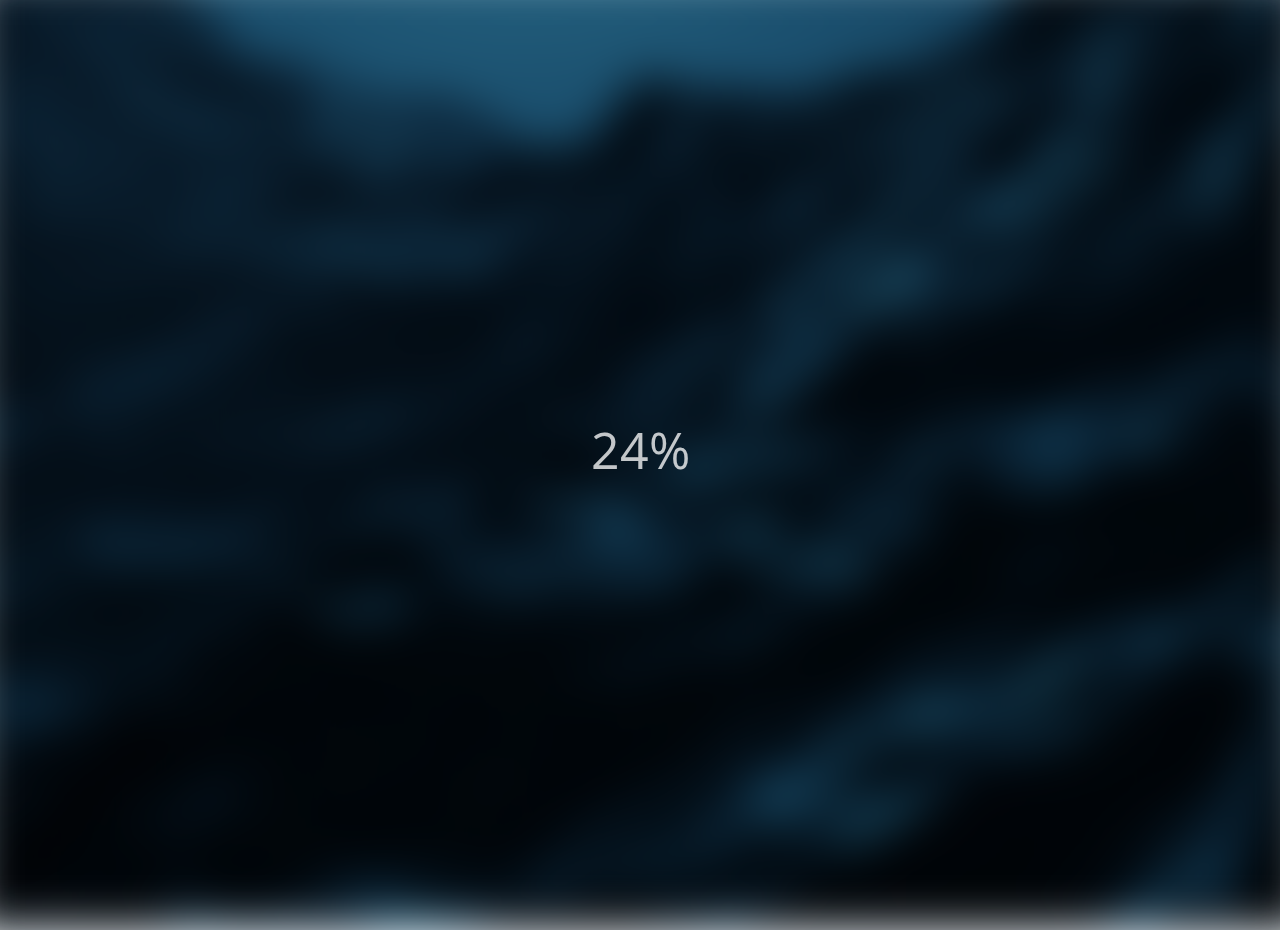
==== blurry loading page/index.html @ c4374e47 "Add files via upload" ====
<!DOCTYPE html>
<html lang="en">
  <head>
    <meta charset="UTF-8" />
    <meta http-equiv="X-UA-Compatible" content="IE=edge" />
    <meta name="viewport" content="width=device-width, initial-scale=1.0" />
    <link rel="stylesheet" href="style.css" />
    <link rel="stylesheet" href="../style.css" />
    <title>Blurry Loading page</title>
  </head>
  <body>
    <section class="bg"></section>
    
    <div class="loading-text">0%</div>
    <script>
      const loadText = document.querySelector(".loading-text");
      const bg = document.querySelector(".bg");

      let load = 0;
      let int = setInterval(blurring, 30);
      function blurring() {
        load++;
        if (load > 99) {
          clearInterval(int);
        }
        loadText.innerText = `${load}%`;
        loadText.style.opacity = scale(load, 0, 100, 1, 0);
        bg.style.filter = `blur(${scale(load, 0, 100, 30, 0)}px)`;
        // console.log(load);
      }

      // // https://stackoverflow.com/questions/10756313/javascript-jquery-map-a-range-of-numbers-to-another-range-of-numbers
      const scale = (num, in_min, in_max, out_min, out_max) => {
        return (
          ((num - in_min) * (out_max - out_min)) / (in_max - in_min) + out_min
        );
      };
    </script>
    <script src="../script.js"></script>
  </body>
</html>
---- blurry loading page/style.css ----
@import url('https://fonts.googleapis.com/css?family=Ubuntu');

* {
  box-sizing: border-box;
}

body {
  font-family: 'Ubuntu', sans-serif;
  display: flex;
  align-items: center;
  justify-content: center;
  height: 100vh;
  overflow: hidden;
  margin: 0;
}

.bg {
  background: url('./sufyan-uYMKn5YqeUM-unsplash.jpg')
    no-repeat center center/cover;
  position: absolute;
  top: -30px;
  left: -30px;
  width: calc(100vw + 60px);
  height: calc(100vh + 60px);
  z-index: -1;
  filter: blur(0px);
}

.loading-text {
  font-size: 50px;
  color: #fff;
}
---- style.css ----
@import url('https://fonts.googleapis.com/css?family=Open+Sans|Roboto:400,700&display=swap');

:root {
  /* dark shades of primary color*/
  --clr-primary-1: hsl(205, 86%, 17%);
  --clr-primary-2: hsl(205, 77%, 27%);
  --clr-primary-3: hsl(205, 72%, 37%);
  --clr-primary-4: hsl(205, 63%, 48%);
  /* primary/main color */
  --clr-primary-5: hsl(205, 78%, 60%);
  /* lighter shades of primary color */
  --clr-primary-6: hsl(205, 89%, 70%);
  --clr-primary-7: hsl(205, 90%, 76%);
  --clr-primary-8: hsl(205, 86%, 81%);
  --clr-primary-9: hsl(205, 90%, 88%);
  --clr-primary-10: hsl(205, 100%, 96%);
  /* darkest grey - used for headings */
  --clr-grey-1: hsl(209, 61%, 16%);
  --clr-grey-2: hsl(211, 39%, 23%);
  --clr-grey-3: hsl(209, 34%, 30%);
  --clr-grey-4: hsl(209, 28%, 39%);
  /* grey used for paragraphs */
  --clr-grey-5: hsl(210, 22%, 49%);
  --clr-grey-6: hsl(209, 23%, 60%);
  --clr-grey-7: hsl(211, 27%, 70%);
  --clr-grey-8: hsl(210, 31%, 80%);
  --clr-grey-9: hsl(212, 33%, 89%);
  --clr-grey-10: hsl(210, 36%, 96%);
  --clr-white: #fff;
  --clr-red-dark: hsl(360, 67%, 44%);
  --clr-red-light: hsl(360, 71%, 66%);
  --clr-green-dark: hsl(125, 67%, 44%);
  --clr-green-light: hsl(125, 71%, 66%);
  --clr-black: #222;
  --clr-dark-olive-green: #04100fff;
  --ff-primary: 'Roboto', sans-serif;
  --ff-secondary: 'Open Sans', sans-serif;
  --transition: all 0.3s linear;
  --spacing: 0.1rem;
  --radius: 0.25rem;
  --light-shadow: 0 5px 15px rgba(0, 0, 0, 0.1);
  --dark-shadow: 0 5px 15px rgba(0, 0, 0, 0.2);
  --max-width: 1170px;
  --fixed-width: 620px;
}
*,
::after,
::before {
  margin: 0;
  padding: 0;
  box-sizing: border-box;
}
body {
  font-family: var(--ff-secondary);
  background: var(--clr-grey-10);
  color: var(--clr-grey-1);
  line-height: 1.5;
  font-size: 0.875rem;
}
ul {
  list-style-type: none;
}
a {
  text-decoration: none;
}
h1,
h2,
h3,
h4 {
  letter-spacing: var(--spacing);
  text-transform: capitalize;
  line-height: 1.25;
  margin-bottom: 0.75rem;
  font-family: var(--ff-primary);
}
h1 {
  font-size: 3rem;
}
h2 {
  font-size: 2rem;
}
h3 {
  font-size: 1.25rem;
}
h4 {
  font-size: 0.875rem;
}
p {
  margin-bottom: 1.25rem;
  color: var(--clr-grey-10);
}
@media screen and (min-width: 800px) {
  h1 {
    font-size: 4rem;
  }
  h2 {
    font-size: 2.5rem;
  }
  h3 {
    font-size: 1.75rem;
  }
  h4 {
    font-size: 1rem;
  }
  body {
    font-size: 1rem;
  }
  h1,
  h2,
  h3,
  h4 {
    line-height: 1;
  }
}
/*  global classes */

/* section */
.section {
  padding: 5rem 0;
}

.section-center {
  width: 90vw;
  margin: 0 auto;
  max-width: 1170px;
}
@media screen and (min-width: 992px) {
  .section-center {
    width: 95vw;
  }
}
main {
  min-height: 100vh;
  display: grid;
  place-items: center;
}

.sidebar-toggle {
  position: fixed;
  top: 2rem;
  right: 3rem;
  font-size: 2rem;
  background: transparent;
  border-color: transparent;
  color: var(--clr-dark-olive-green);
  transition: var(--transition);
  cursor: pointer;
  animation: bounce 2s ease-in-out infinite;
  z-index: 100;
}
.sidebar-toggle:hover {
  color: var(--clr-primary-7);
}
@keyframes bounce {
  0% {
    transform: scale(1);
  }
  50% {
    transform: scale(1.5);
  }
  100% {
    transform: scale(1);
  }
}

.sidebar-header {
  display: flex;
  justify-content: space-between;
  align-items: center;
  padding: 1rem 1.5rem;
}
.close-btn {
  font-size: 1.75rem;
  background: transparent;
  border-color: transparent;
  color: var(--clr-primary-5);
  transition: var(--transition);
  cursor: pointer;
  color: var(--clr-red-dark);
}
.close-btn:hover {
  color: var(--clr-red-light);
  transform: rotate(360deg);
}
.logo {
  justify-self: center;
  height: 40px;
}

.links a {
  display: block;
  font-size: 1.5rem;
  text-transform: capitalize;
  padding: 1rem 1.5rem;
  color: var(--clr-grey-5);
  transition: var(--transition);
}
.links a:hover {
  background: var(--clr-primary-8);
  color: var(--clr-primary-5);
  padding-left: 1.75rem;
}
.social-icons {
  justify-self: center;
  display: flex;
  padding-bottom: 2rem;
}
.social-icons a {
  font-size: 1.5rem;
  margin: 0 0.5rem;
  color: var(--clr-primary-5);
  transition: var(--transition);
}
.social-icons a:hover {
  color: var(--clr-primary-1);
}

.sidebar {
  position: fixed;
  top: 0;
  left: 0;
  width: 100%;
  height: 100%;
  background: var(--clr-white);
  display: grid;
  grid-template-rows: auto 1fr auto;
  row-gap: 1rem;
  box-shadow: var(--clr-red-dark);
  transition: var(--transition);
  transform: translate(-100%);
}
.show-sidebar {
  transform: translate(0);
}
@media screen and (min-width: 676px) {
  .sidebar {
    width: 400px;
  }
}


/* body {
  display: flex;
  height: 100vh;
  display: flex;
  align-items: center;
  justify-content: center;
  background-color: hsl(220, 16%, 96%);
} */

.cards {
  font-family: "Ubuntu", sans-serif;
  display: grid;
  grid-template-columns: auto auto auto auto;
  align-items: center;
  justify-content: center;
  height: 100vh;
  color: whitesmoke;
}

.card {
  padding: 10px;
  margin: 20px;
  height: 250px;
  width: 200px;
  background-color: #aaa;
  display: flex;
  align-items: flex-end;
  justify-content: center;
}

.card:nth-child(1){
  background-color: #252e33;
}
.card:nth-child(2){
  background-color: #fd3555;
}
.card:nth-child(3){
  background-color: #2a86ba;
}
.card:nth-child(4){
  background-color: #ffb866;
}
.card:nth-child(5){
  background-color: #ffb5bc;
}
.card:nth-child(6){
  background-color: hsl(158, 36%, 37%);
}
.card:nth-child(7){
  background-color: #e289d8;
}
.card:nth-child(8){
  background-color: hsl(228, 12%, 48%);
}

@media screen and (max-width: 980px) {
  .cards {
    grid-template-columns: auto auto auto;
  }
}

@media screen and (max-width: 768px) {
  .cards {
    grid-template-columns: auto auto;
  }
}
@media screen and (max-width: 480px) {
  .cards {
    grid-template-columns: auto;
  }
}
@media screen and (max-width: 250px) {
  .cards {
    grid-template-columns: auto;
  }
  .card{
    height: 200px;
    width: 150px;
  }

  a{
    font-size: 12px;
  }
  button{
    padding: 0px;
    width: 80%;
  }
  
}
a {
  color: black;
  text-decoration: none;
  font-size: 1.5em;
}
.card-btn {
  width: 100%;
  padding: 10px;
  /* background-color: cyan; */
  border-radius: 4px;
  border: none;
  outline: none;
}
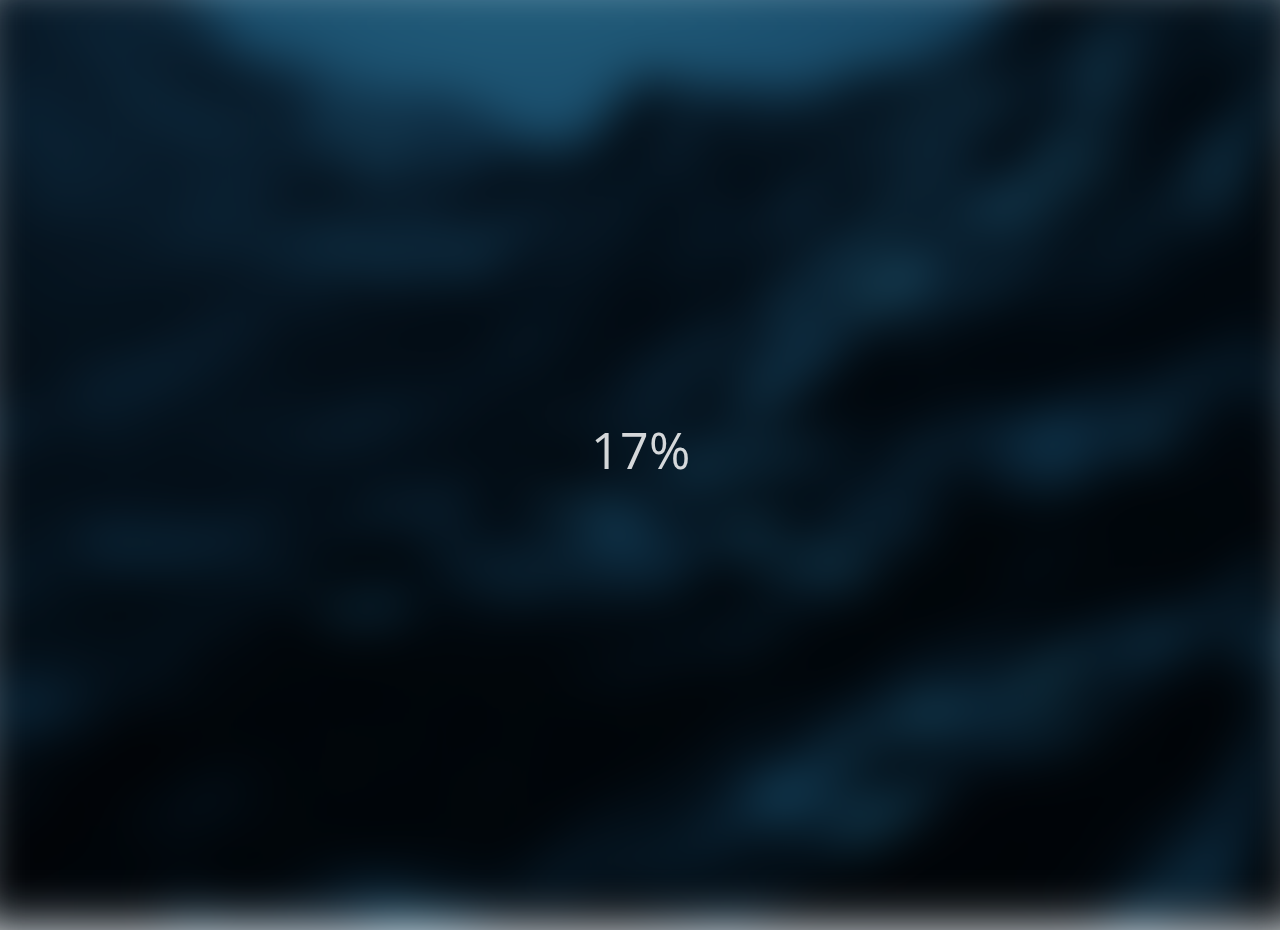
==== commit 5939cd82: "Add files via upload" ====
--- a/blurry loading page/index.html
+++ b/blurry loading page/index.html
@@ -30,6 +30,8 @@
       }
 
       // // https://stackoverflow.com/questions/10756313/javascript-jquery-map-a-range-of-numbers-to-another-range-of-numbers
+
+      
       const scale = (num, in_min, in_max, out_min, out_max) => {
         return (
           ((num - in_min) * (out_max - out_min)) / (in_max - in_min) + out_min
--- a/style.css
+++ b/style.css
@@ -1,5 +1,4 @@
-
-@import url('https://fonts.googleapis.com/css?family=Open+Sans|Roboto:400,700&display=swap');
+@import url("https://fonts.googleapis.com/css?family=Open+Sans|Roboto:400,700&display=swap");
 
 :root {
   /* dark shades of primary color*/
@@ -34,8 +33,8 @@
   --clr-green-light: hsl(125, 71%, 66%);
   --clr-black: #222;
   --clr-dark-olive-green: #04100fff;
-  --ff-primary: 'Roboto', sans-serif;
-  --ff-secondary: 'Open Sans', sans-serif;
+  --ff-primary: "Roboto", sans-serif;
+  --ff-secondary: "Open Sans", sans-serif;
   --transition: all 0.3s linear;
   --spacing: 0.1rem;
   --radius: 0.25rem;
@@ -239,7 +238,6 @@
   }
 }
 
-
 /* body {
   display: flex;
   height: 100vh;
@@ -268,30 +266,78 @@
   display: flex;
   align-items: flex-end;
   justify-content: center;
-}
-
-.card:nth-child(1){
+  box-shadow: 0 2px 10px rgba(0, 0, 0, 0.2);
+}
+
+.card:nth-child(1) {
   background-color: #252e33;
 }
-.card:nth-child(2){
+.card:nth-child(2) {
   background-color: #fd3555;
 }
-.card:nth-child(3){
+.card:nth-child(3) {
   background-color: #2a86ba;
 }
-.card:nth-child(4){
+.card:nth-child(4) {
   background-color: #ffb866;
 }
-.card:nth-child(5){
+.card:nth-child(5) {
   background-color: #ffb5bc;
 }
-.card:nth-child(6){
+.card:nth-child(6) {
   background-color: hsl(158, 36%, 37%);
 }
-.card:nth-child(7){
+.card:nth-child(7) {
   background-color: #e289d8;
 }
-.card:nth-child(8){
+.card:nth-child(8) {
+  background-color: hsl(228, 12%, 48%);
+}
+.card:nth-child(9) {
+  background: rgb(56, 173, 174);
+  /* background: linear-gradient(
+    90deg,
+    rgba(56, 173, 174, 1) 0%,
+    rgba(205, 41, 90, 1) 100%
+  ); */
+}
+.card:nth-child(10) {
+  background-color: rgba(205, 41, 90, 1);
+  /* background-image: radial-gradient(
+    circle,
+    rgba(238, 174, 202, 1) 0%,
+    rgba(148, 187, 233, 1) 100%
+  ); */
+}
+.card:nth-child(11) {
+  background: rgb(169, 241, 223);
+  /* background: linear-gradient(
+    0deg,
+    rgba(169, 241, 223, 1) 0%,
+    rgba(255, 187, 187, 1) 100%
+  ); */
+}
+.card:nth-child(12) {
+  background: rgb(131, 58, 180);
+  /* background: linear-gradient(90deg, rgba(131,58,180,1) 0%, rgba(253,29,29,1) 50%, rgba(252,176,69,1) 100%); */
+}
+.card:nth-child(13) {
+  background-color: #fdbb2d;
+}
+.card:nth-child(14) {
+  background-color: #3a1c71;
+  /* background: linear-gradient(90deg, #FDBB2D 0%, #3A1C71 100%); */
+}
+.card:nth-child(15) {
+  background: linear-gradient(90deg, #3ad59f 0%, #f8ff00 100%);
+}
+.card:nth-child(16) {
+  background: linear-gradient(90deg, #e3ffe7 0%, #d9e7ff 100%);
+}
+.card:nth-child(8) {
+  background-color: hsl(228, 12%, 48%);
+}
+.card:nth-child(8) {
   background-color: hsl(228, 12%, 48%);
 }
 
@@ -315,19 +361,18 @@
   .cards {
     grid-template-columns: auto;
   }
-  .card{
+  .card {
     height: 200px;
     width: 150px;
   }
 
-  a{
+  a {
     font-size: 12px;
   }
-  button{
+  button {
     padding: 0px;
     width: 80%;
   }
-  
 }
 a {
   color: black;
@@ -342,5 +387,3 @@
   border: none;
   outline: none;
 }
-
-
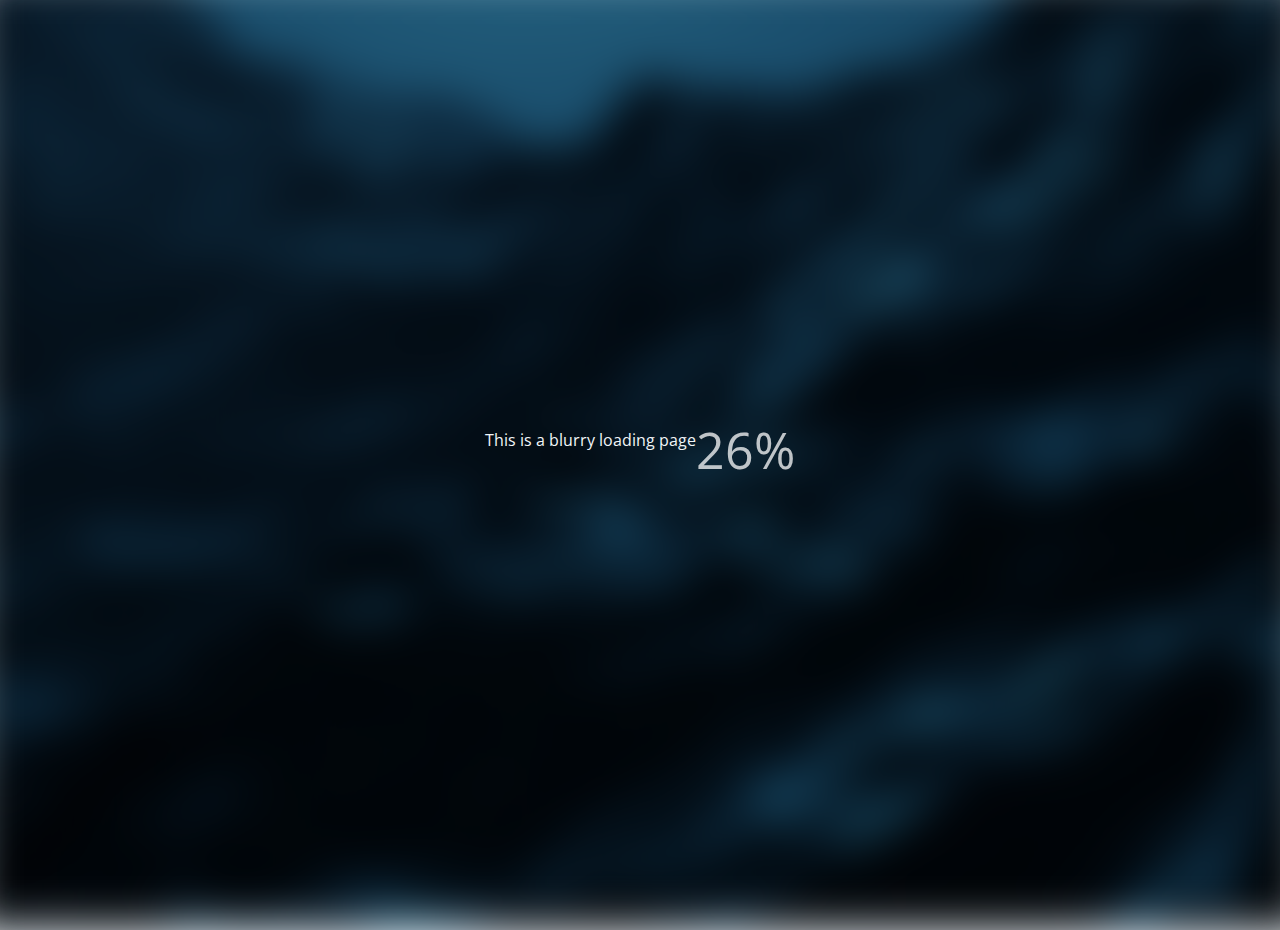
==== commit 40c12abf: "added text to blurry page" ====
--- a/blurry loading page/index.html
+++ b/blurry loading page/index.html
@@ -10,7 +10,9 @@
   </head>
   <body>
     <section class="bg"></section>
-    
+
+    <div><p>This is a blurry loading page</p></div>
+
     <div class="loading-text">0%</div>
     <script>
       const loadText = document.querySelector(".loading-text");
@@ -18,6 +20,14 @@
 
       let load = 0;
       let int = setInterval(blurring, 30);
+      /*************  ✨ Codeium Command ⭐  *************/
+      /**
+       * Increments the load variable and updates the loading text and background blur effect based on the current load value.
+       * If load exceeds 99, stops the interval timer.
+       * Adjusts the opacity of the loading text and the blur level of the background using a scaling function.
+       */
+
+      /******  b7a28454-a8ee-4a38-9dce-1e5835b02fef  *******/
       function blurring() {
         load++;
         if (load > 99) {
@@ -31,7 +41,6 @@
 
       // // https://stackoverflow.com/questions/10756313/javascript-jquery-map-a-range-of-numbers-to-another-range-of-numbers
 
-      
       const scale = (num, in_min, in_max, out_min, out_max) => {
         return (
           ((num - in_min) * (out_max - out_min)) / (in_max - in_min) + out_min
--- a/style.css
+++ b/style.css
@@ -248,6 +248,7 @@
 } */
 
 .cards {
+  margin-top: 5em;
   font-family: "Ubuntu", sans-serif;
   display: grid;
   grid-template-columns: auto auto auto auto;
@@ -334,10 +335,49 @@
 .card:nth-child(16) {
   background: linear-gradient(90deg, #e3ffe7 0%, #d9e7ff 100%);
 }
-.card:nth-child(8) {
-  background-color: hsl(228, 12%, 48%);
-}
-.card:nth-child(8) {
+.card:nth-child(17) {
+  background-color: #34495e;
+}
+.card:nth-child(18) {
+  background-color: #296ca8;
+}
+.card:nth-child(19) {
+  background-color: #e056fd;
+}
+.card:nth-child(20) {
+  background-color: #2d2013;
+}
+.card:nth-child(21) {
+  background-color: #aaa;
+}
+.card:nth-child(22) {
+  background-color: #30336b;
+}
+.card:nth-child(23) {
+  background-color: #6feaf6;
+}
+.card:nth-child(24) {
+  background-color: rgba(252, 169, 169, 0.6);
+}
+.card:nth-child(25) {
+  background-color: #f8ff00;
+}
+.card:nth-child(26) {
+  background-color: #224941;
+}
+.card:nth-child(27) {
+  background-color: hsl(227, 10%, 18%);
+}
+.card:nth-child(28) {
+  background-color: #ff3838;
+}
+.card:nth-child(29) {
+  background-color: darksalmon;
+}
+.card:nth-child(30) {
+  background-color: #a7c5e3;
+}
+.card:nth-child(31) {
   background-color: hsl(228, 12%, 48%);
 }
 
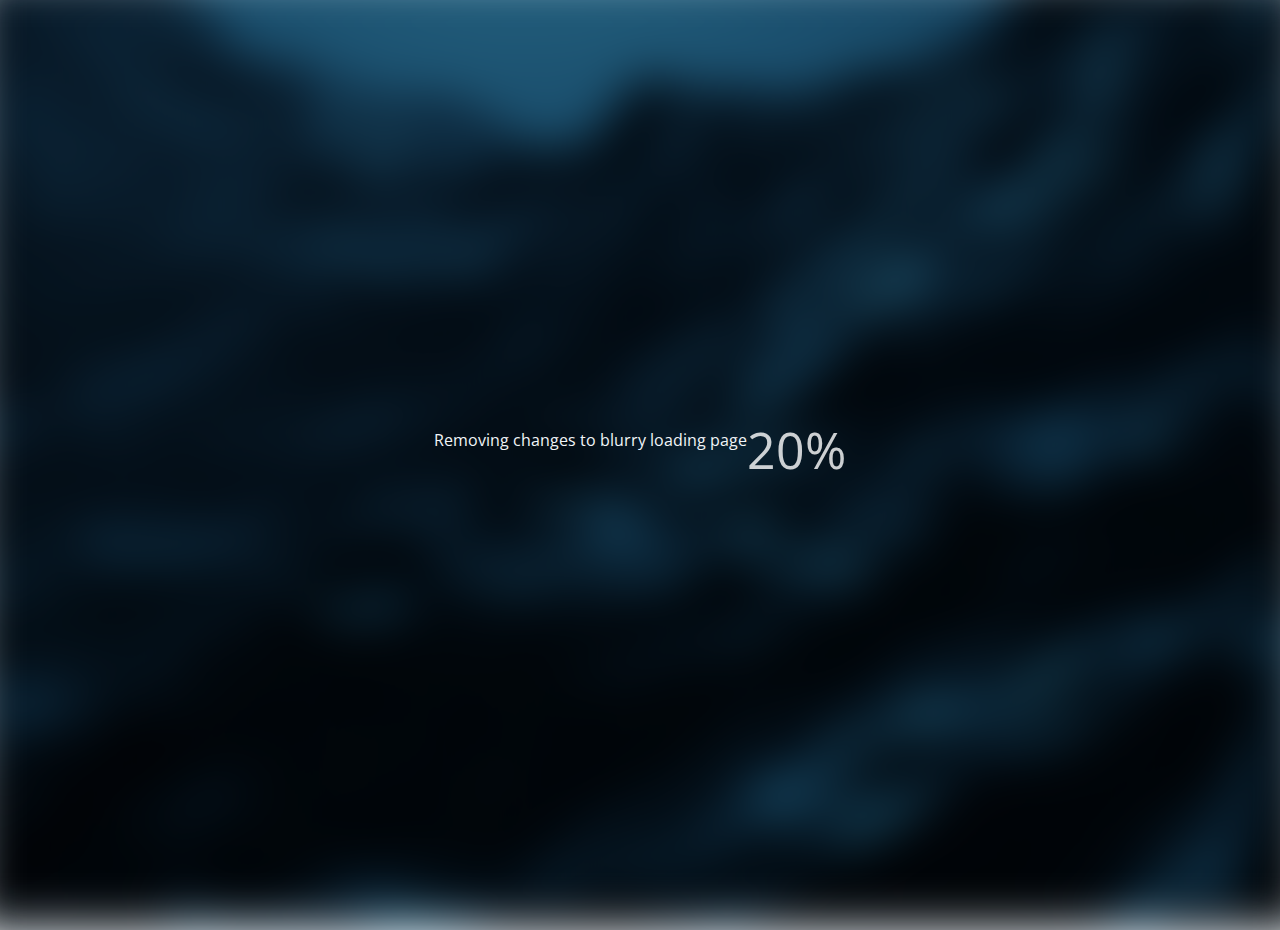
==== commit 19c70b52: "removed text from blurry page" ====
--- a/blurry loading page/index.html
+++ b/blurry loading page/index.html
@@ -11,7 +11,7 @@
   <body>
     <section class="bg"></section>
 
-    <div><p>This is a blurry loading page</p></div>
+    <div><p>Removing changes to blurry loading page</p></div>
 
     <div class="loading-text">0%</div>
     <script>
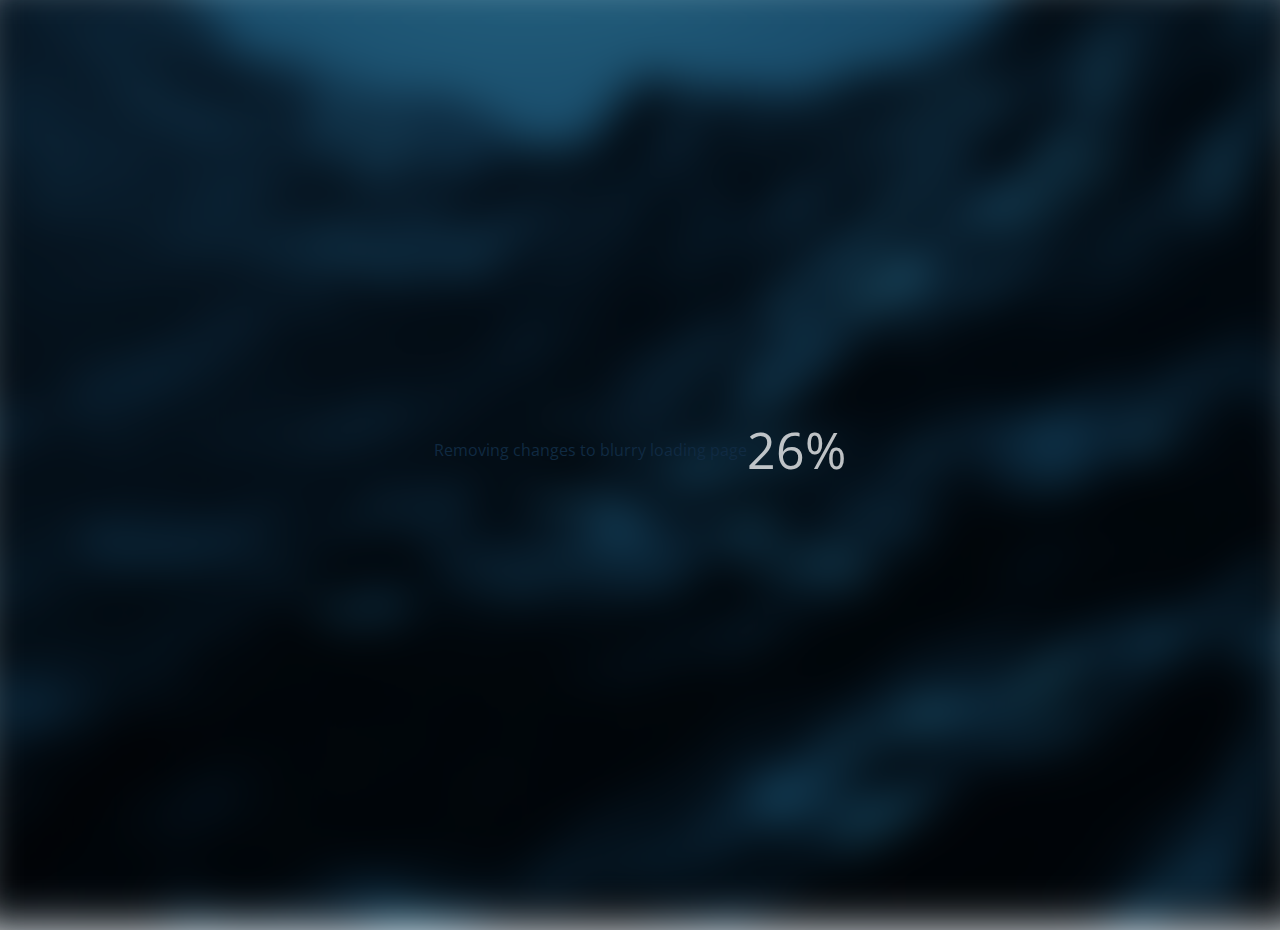
==== commit 900c6df5: "changed p tag to section in blurry loading page" ====
--- a/blurry loading page/index.html
+++ b/blurry loading page/index.html
@@ -11,7 +11,7 @@
   <body>
     <section class="bg"></section>
 
-    <div><p>Removing changes to blurry loading page</p></div>
+    <div><section>Removing changes to blurry loading page</section></div>
 
     <div class="loading-text">0%</div>
     <script>
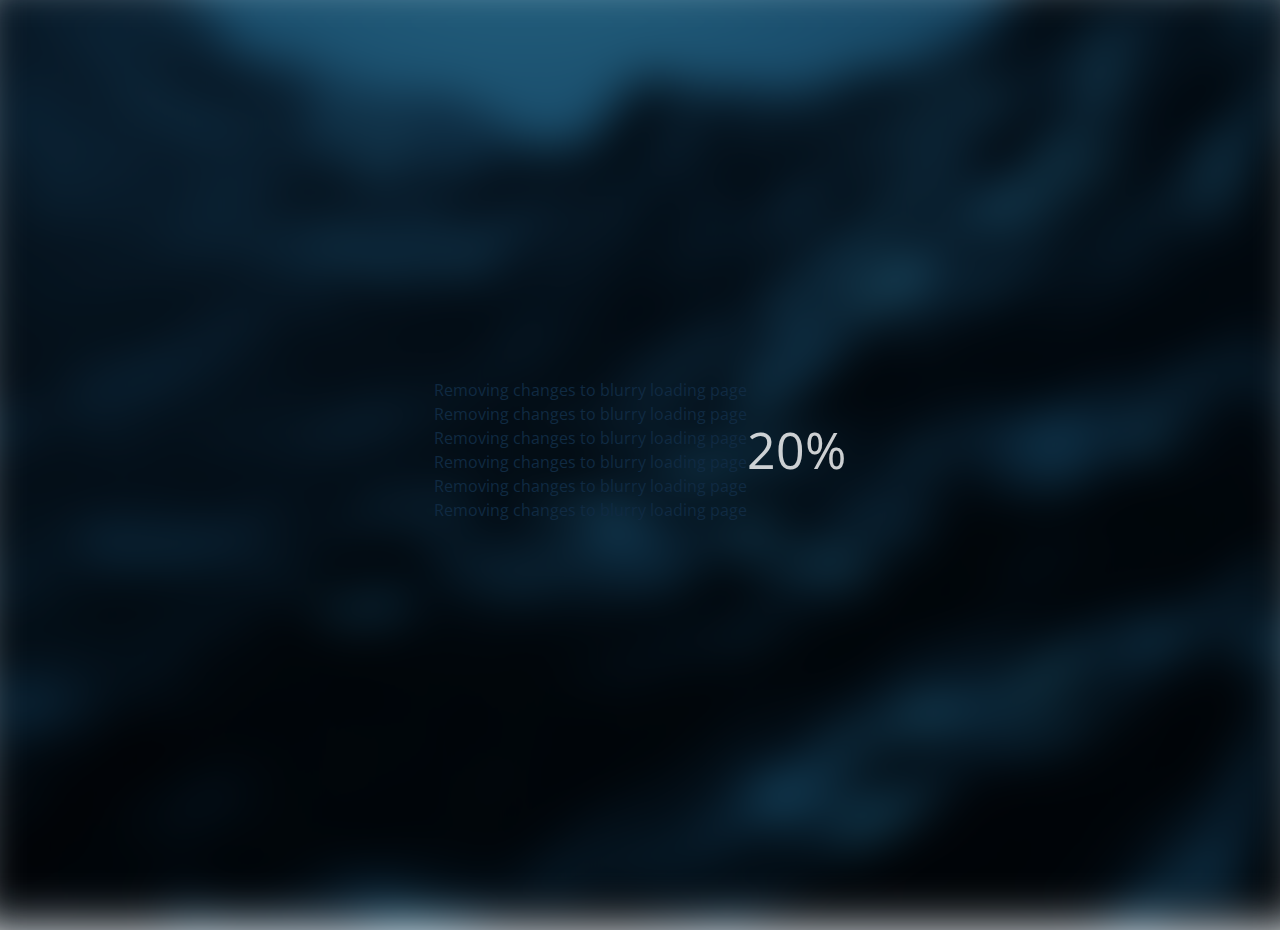
==== commit 59ccc106: "made changes to feature branch" ====
--- a/blurry loading page/index.html
+++ b/blurry loading page/index.html
@@ -11,7 +11,14 @@
   <body>
     <section class="bg"></section>
 
-    <div><section>Removing changes to blurry loading page</section></div>
+    <div>
+      <section>Removing changes to blurry loading page</section>
+      <section>Removing changes to blurry loading page</section>
+      <section>Removing changes to blurry loading page</section>
+      <section>Removing changes to blurry loading page</section>
+      <section>Removing changes to blurry loading page</section>
+      <section>Removing changes to blurry loading page</section>
+    </div>
 
     <div class="loading-text">0%</div>
     <script>
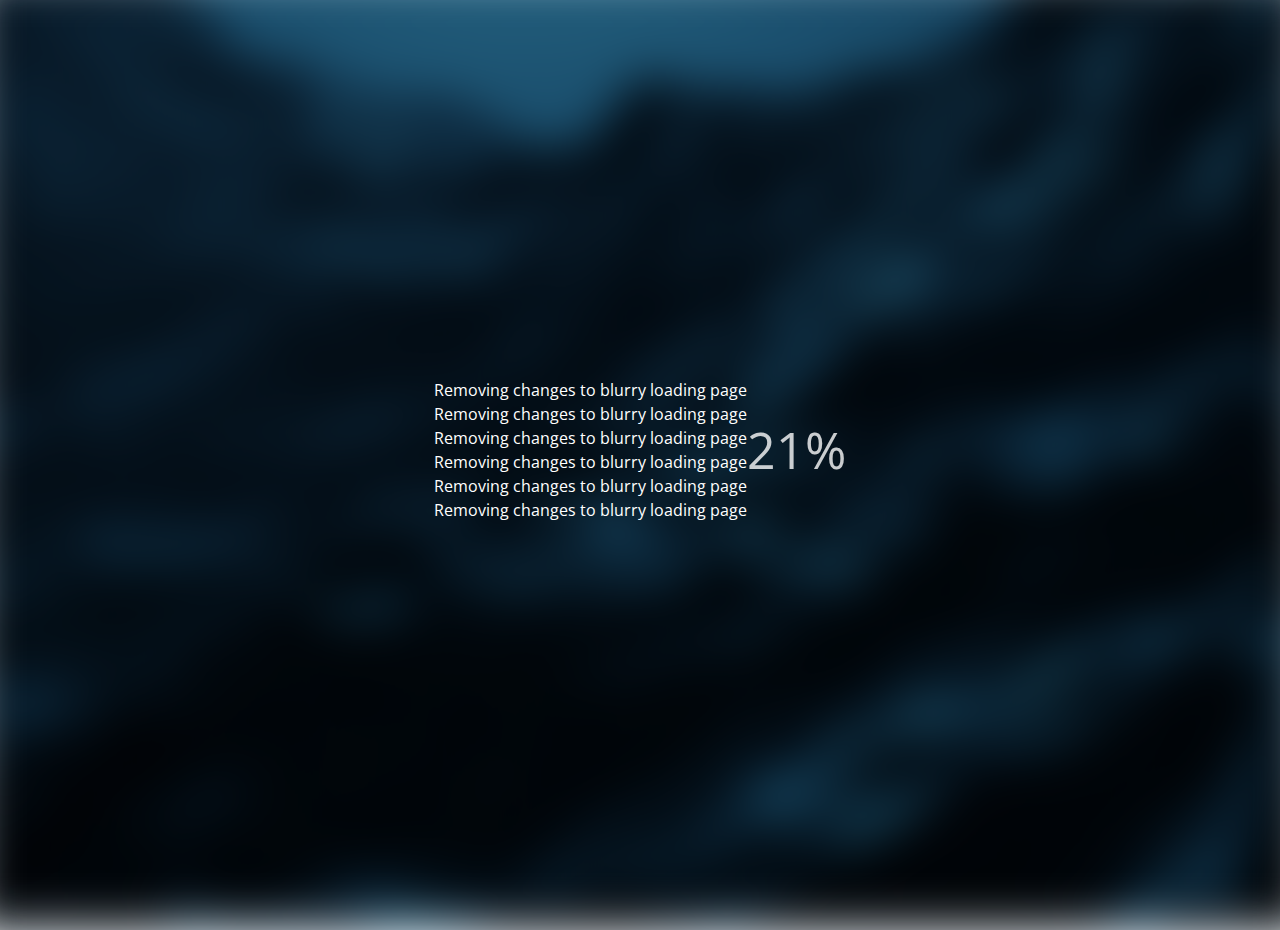
==== commit 75e5f0ad: "changes to feature branch" ====
--- a/blurry loading page/index.html
+++ b/blurry loading page/index.html
@@ -11,7 +11,7 @@
   <body>
     <section class="bg"></section>
 
-    <div>
+    <div style="color: white">
       <section>Removing changes to blurry loading page</section>
       <section>Removing changes to blurry loading page</section>
       <section>Removing changes to blurry loading page</section>
